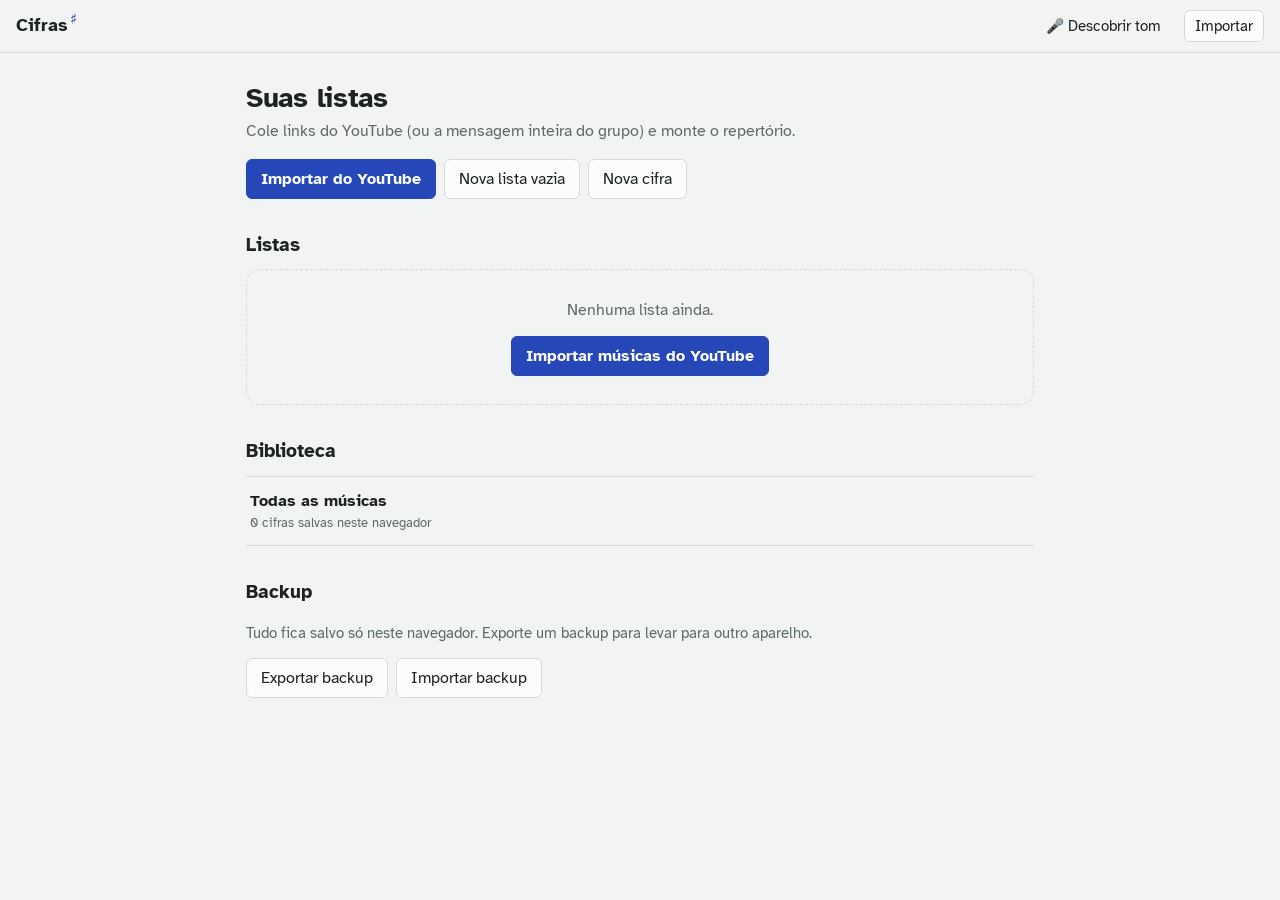
==== cifras/index.html @ baada711 "Letra no rascunho (LRCLIB ou IA) e importação de playlists - Busca a letra sincronizada no LRCLIB e " ====
<!doctype html>
<html lang="pt-BR">
<head>
  <meta charset="utf-8">
  <meta name="viewport" content="width=device-width, initial-scale=1, viewport-fit=cover">
  <title>Cifras</title>
  <meta name="description" content="Monte repertórios a partir de links do YouTube, edite cifras, mude o tom e toque com rolagem automática.">
  <meta name="theme-color" content="#f2f4f3" media="(prefers-color-scheme: light)">
  <meta name="theme-color" content="#151918" media="(prefers-color-scheme: dark)">
  <link rel="icon" href="data:image/svg+xml,%3Csvg xmlns='http://www.w3.org/2000/svg' viewBox='0 0 32 32'%3E%3Crect width='32' height='32' rx='7' fill='%232547b8'/%3E%3Ctext x='16' y='23' font-family='Arial' font-weight='700' font-size='19' text-anchor='middle' fill='white'%3EC%23%3C/text%3E%3C/svg%3E">
  <link rel="preconnect" href="https://fonts.googleapis.com">
  <link rel="preconnect" href="https://fonts.gstatic.com" crossorigin>
  <link href="https://fonts.googleapis.com/css2?family=Atkinson+Hyperlegible:ital,wght@0,400;0,700;1,400&display=swap" rel="stylesheet">
  <link rel="stylesheet" href="style.css?v=5">
</head>
<body>
  <header class="top">
    <a class="brand" href="#/">Cifras<b>♯</b></a>
    <span class="spacer"></span>
    <button class="btn small ghost" id="mic-global" type="button" title="Descobrir o tom que está tocando">🎤 Descobrir tom</button>
    <a class="btn small" href="#/importar">Importar</a>
  </header>
  <main id="app" tabindex="-1"></main>
  <div id="print" aria-hidden="true"></div>
  <script type="module" src="app.js?v=5"></script>
</body>
</html>
---- cifras/style.css ----
:root {
  --paper: #f2f4f3;
  --sheet: #fbfcfb;
  --ink: #1d2321;
  --muted: #5e6a66;
  --line: #d5dbd8;
  --chord: #2547b8;
  --chord-soft: #e3e9fb;
  --warn: #a64b17;
  --warn-soft: #f8e9df;
  --ok: #2c6e49;
  --focus: #2547b8;
  --radius-s: 6px;
  --radius-l: 14px;
  --font: "Atkinson Hyperlegible", system-ui, -apple-system, "Segoe UI", sans-serif;
  --lyric-size: 1.12rem;
  color-scheme: light;
}
@media (prefers-color-scheme: dark) {
  :root {
    --paper: #151918;
    --sheet: #1c2120;
    --ink: #e6ebe9;
    --muted: #9aa7a2;
    --line: #313937;
    --chord: #93abff;
    --chord-soft: #253054;
    --warn: #f0a46f;
    --warn-soft: #3a2a1f;
    --ok: #79c89a;
    --focus: #93abff;
    color-scheme: dark;
  }
}

* { box-sizing: border-box; }
html { -webkit-text-size-adjust: 100%; }
body {
  margin: 0;
  background: var(--paper);
  color: var(--ink);
  font: 400 1rem/1.5 var(--font);
}
a { color: var(--chord); }
button, input, select, textarea { font: inherit; color: inherit; }
:focus-visible { outline: 3px solid var(--focus); outline-offset: 2px; }
[hidden] { display: none !important; }

.top {
  position: sticky; top: 0; z-index: 5;
  display: flex; align-items: center; gap: 12px;
  padding: 10px 16px;
  background: color-mix(in srgb, var(--paper) 92%, transparent);
  backdrop-filter: blur(8px);
  border-bottom: 1px solid var(--line);
}
.brand {
  font-weight: 700; font-size: 1.15rem; text-decoration: none; color: var(--ink);
  display: inline-flex; align-items: baseline; gap: 2px;
}
.brand b { color: var(--chord); font-size: .8em; transform: translateY(-.45em); }
.top .spacer { flex: 1; }

main { max-width: 820px; margin: 0 auto; padding: 20px 16px 96px; }

h1 { font-size: 1.75rem; line-height: 1.2; margin: 8px 0 4px; letter-spacing: -.01em; }
h2 { font-size: 1.2rem; margin: 32px 0 10px; }
.sub { color: var(--muted); margin: 0 0 16px; }
.hint { color: var(--muted); font-size: .92rem; }

.btn {
  display: inline-flex; align-items: center; justify-content: center; gap: 6px;
  min-height: 40px; padding: 7px 14px;
  border: 1px solid var(--line); border-radius: var(--radius-s);
  background: var(--sheet); color: var(--ink);
  text-decoration: none; cursor: pointer; white-space: nowrap;
}
.btn:hover { border-color: var(--muted); }
.btn.primary { background: var(--chord); border-color: var(--chord); color: var(--sheet); font-weight: 700; }
.btn.warn { color: var(--warn); }
.btn.ghost { background: transparent; border-color: transparent; }
.btn.small { min-height: 32px; padding: 3px 10px; font-size: .92rem; }
.btn.icon { width: 40px; padding: 0; font-size: 1.15rem; }
.btn[disabled] { opacity: .45; cursor: default; }
.row { display: flex; flex-wrap: wrap; gap: 8px; align-items: center; }
.row.end { justify-content: flex-end; }

label.field { display: block; margin: 0 0 14px; }
label.field > span { display: block; font-weight: 700; margin-bottom: 4px; }
input[type=text], input[type=number], input[type=search], select, textarea {
  width: 100%; padding: 9px 11px;
  background: var(--sheet); border: 1px solid var(--line); border-radius: var(--radius-s);
}
textarea { min-height: 160px; resize: vertical; line-height: 1.45; }
textarea.code { font-family: ui-monospace, "SF Mono", Menlo, Consolas, monospace; font-size: .92rem; min-height: 340px; }
select.key { width: auto; min-width: 82px; font-weight: 700; color: var(--chord); }

/* Linhas de lista (repertórios, músicas) */
.rows { list-style: none; margin: 0; padding: 0; border-top: 1px solid var(--line); }
.rows > li {
  display: flex; align-items: center; gap: 12px;
  padding: 12px 4px; border-bottom: 1px solid var(--line);
}
.rows .main { flex: 1; min-width: 0; text-decoration: none; color: inherit; }
.rows .main strong { display: block; overflow: hidden; text-overflow: ellipsis; white-space: nowrap; }
.rows .main small { color: var(--muted); display: block; overflow: hidden; text-overflow: ellipsis; white-space: nowrap; }
.rows .num { width: 1.6em; text-align: right; color: var(--muted); font-variant-numeric: tabular-nums; }
.rows .handle { cursor: grab; color: var(--muted); padding: 6px 4px; touch-action: none; user-select: none; font-size: 1.2rem; }
.rows .thumb { width: 72px; aspect-ratio: 16/9; object-fit: cover; border-radius: var(--radius-s); background: var(--line); flex: none; }
.rows li.ghost { opacity: .4; }
.rows .ctrls { display: inline-flex; flex-wrap: wrap; align-items: center; gap: 6px 8px; }
.rows .btn.small.icon { width: 32px; }
@media (max-width: 640px) {
  .rows.songs > li { flex-wrap: wrap; row-gap: 8px; }
  .rows.songs .main { flex-basis: calc(100% - 80px); }
  .rows.songs .ctrls { flex-basis: 100%; padding-left: 52px; }
  #lib-rows .ctrls { padding-left: 4px; }
}
.rows li.sel { background: var(--chord-soft); }

.keybadge {
  font-weight: 700; color: var(--chord);
  padding: 2px 8px; border-radius: 999px; background: var(--chord-soft);
  white-space: nowrap; font-size: .95rem;
}
.keybadge .from { color: var(--muted); font-weight: 400; }

.empty {
  padding: 28px 20px; border: 1.5px dashed var(--line); border-radius: var(--radius-l);
  text-align: center; color: var(--muted);
}
.empty p { margin: 0 0 14px; }

.banner {
  display: flex; flex-wrap: wrap; gap: 10px; align-items: center; justify-content: space-between;
  padding: 12px 14px; margin: 12px 0; border-radius: var(--radius-s);
  background: var(--warn-soft); color: var(--warn);
}
.banner p { margin: 0; flex: 1 1 220px; }
.banner.info { background: var(--chord-soft); color: var(--ink); }

.batchbar {
  display: flex; flex-wrap: wrap; gap: 8px; align-items: center;
  padding: 10px 12px; margin: 0 0 12px;
  background: var(--sheet); border: 1px solid var(--line); border-radius: var(--radius-s);
}
.stepper { display: inline-flex; align-items: center; gap: 2px; }
.stepper .btn { min-height: 34px; width: 34px; padding: 0; }

/* Página da cifra */
.song-head { display: flex; flex-wrap: wrap; gap: 6px 16px; align-items: flex-end; justify-content: space-between; }
.song-head h1 { margin-bottom: 0; }
.song-head .artist { color: var(--muted); margin: 0; font-size: 1.05rem; }
.keyctl {
  display: inline-flex; align-items: center; gap: 6px;
  padding: 6px; border-radius: var(--radius-l); background: var(--sheet); border: 1px solid var(--line);
}
.keyctl .label { padding: 0 6px 0 8px; color: var(--muted); }
.keyctl .bigkey { font-size: 1.6rem; font-weight: 700; color: var(--chord); min-width: 2.2em; text-align: center; }
.keyctl .orig { color: var(--muted); font-size: .85rem; padding-right: 8px; }
.toolbar { display: flex; flex-wrap: wrap; gap: 6px; margin: 16px 0; }
.video { position: relative; aspect-ratio: 16/9; margin: 0 0 16px; border-radius: var(--radius-l); overflow: hidden; background: #000; }
.video iframe { position: absolute; inset: 0; width: 100%; height: 100%; border: 0; }

.sheet {
  background: var(--sheet); border: 1px solid var(--line); border-radius: var(--radius-l);
  padding: 22px 20px 28px; font-size: var(--lyric-size); line-height: 1.35;
  overflow-x: auto;
}
.sheet .ln { white-space: pre-wrap; min-height: 1.35em; }
.sheet .ln.has-ch { white-space: normal; }
.sheet .ln.has-ch { margin-top: .25em; }
.sheet .seg { display: inline-flex; flex-direction: column; vertical-align: bottom; }
.sheet .seg .ch { font-weight: 700; color: var(--chord); min-height: 1.2em; padding-right: .45em; white-space: pre; }
.sheet .seg .tx { white-space: pre; }
.sheet .chords-only .ch { display: inline-block; margin-right: .9em; font-weight: 700; color: var(--chord); }
.sheet .section { font-weight: 700; color: var(--muted); margin: 1em 0 .2em; }
.sheet .section::before { content: ""; display: inline-block; width: 4px; height: .9em; background: var(--chord); margin-right: 8px; border-radius: 2px; vertical-align: -1px; }
.sheet .tab { font-family: ui-monospace, Menlo, Consolas, monospace; font-size: .85em; white-space: pre; color: var(--muted); }
.sheet .gap { height: .8em; }

.pager { display: flex; justify-content: space-between; gap: 12px; margin-top: 20px; }
.pager a { flex: 1; text-decoration: none; padding: 12px 14px; border: 1px solid var(--line); border-radius: var(--radius-s); background: var(--sheet); color: var(--ink); min-width: 0; }
.pager a small { display: block; color: var(--muted); }
.pager a.next { text-align: right; }
.pager a span { display: block; overflow: hidden; text-overflow: ellipsis; white-space: nowrap; }

/* Editor */
.editor-grid { display: grid; gap: 18px; }
.editor-grid > * { min-width: 0; }
@media (min-width: 1000px) {
  main.wide { max-width: 1240px; }
  .editor-grid { grid-template-columns: 1fr 1fr; align-items: start; }
  .editor-grid .preview { position: sticky; top: 72px; max-height: calc(100vh - 90px); overflow: auto; }
}
.fields { display: grid; grid-template-columns: 1fr 1fr; gap: 0 12px; }
.fields .full { grid-column: 1 / -1; }
@media (max-width: 560px) { .fields { grid-template-columns: 1fr; } }
details.help { margin: 6px 0 14px; color: var(--muted); font-size: .92rem; }
details.help summary { cursor: pointer; color: var(--chord); }
details.help code { background: var(--chord-soft); padding: 0 4px; border-radius: 3px; color: var(--ink); }

/* Importação */
.import-results .rows > li { align-items: flex-start; }
.import-results .inputs { flex: 1; display: grid; grid-template-columns: 1fr 1fr; gap: 6px; min-width: 0; }
@media (max-width: 560px) { .import-results .inputs { grid-template-columns: 1fr; } }
.import-results .status { font-size: .85rem; color: var(--muted); grid-column: 1 / -1; }

/* Diálogos */
dialog {
  border: 1px solid var(--line); border-radius: var(--radius-l);
  background: var(--sheet); color: var(--ink);
  padding: 20px; width: min(560px, calc(100vw - 24px)); max-height: calc(100vh - 32px);
}
dialog::backdrop { background: rgb(10 14 13 / .55); }
dialog h2 { margin-top: 0; }
dialog.wide { width: min(980px, calc(100vw - 16px)); }
.meter { height: 8px; border-radius: 4px; background: var(--line); overflow: hidden; margin: 10px 0; }
.meter > i { display: block; height: 100%; width: 0; background: var(--chord); transition: width .1s linear; }
.detected { font-size: 3rem; font-weight: 700; color: var(--chord); line-height: 1.1; margin: 8px 0; }
.alts { color: var(--muted); }
.notation { overflow-x: auto; background: #fff; border-radius: var(--radius-s); padding: 6px; color: #111; }

/* Modo rolagem */
.stage {
  position: fixed; inset: 0; z-index: 50; display: flex; flex-direction: column;
  background: var(--paper);
}
.stage .scroller { flex: 1; overflow-y: auto; scroll-behavior: auto; }
.stage .sheet { border: 0; border-radius: 0; background: transparent; max-width: 900px; margin: 0 auto; padding: 38vh 20px 70vh; }
.stage .guide {
  position: absolute; left: 0; right: 0; top: 34vh; height: 0; border-top: 2px dashed color-mix(in srgb, var(--chord) 45%, transparent);
  pointer-events: none;
}
.stage .ln, .stage .section, .stage .chords-only { transition: opacity .2s; opacity: .55; }
.stage .now { opacity: 1; }
.stage .now .tx { text-decoration: underline 3px color-mix(in srgb, var(--chord) 55%, transparent); text-underline-offset: 6px; }
.stage .controls {
  display: flex; flex-wrap: wrap; gap: 8px; align-items: center; justify-content: center;
  padding: 10px 12px calc(10px + env(safe-area-inset-bottom));
  background: var(--sheet); border-top: 1px solid var(--line);
}
.stage .controls .grp { display: inline-flex; align-items: center; gap: 4px; }
.stage .controls .val { min-width: 3.2em; text-align: center; font-variant-numeric: tabular-nums; }
.stage .mini-video { position: absolute; right: 12px; top: 12px; width: min(320px, 45vw); aspect-ratio: 16/9; border-radius: var(--radius-s); overflow: hidden; box-shadow: 0 6px 24px rgb(0 0 0 / .3); }
.stage .mini-video iframe { width: 100%; height: 100%; border: 0; }
.beat { width: 14px; height: 14px; border-radius: 50%; background: var(--line); }
.beat.on { background: var(--chord); }
.beat.on.accent { background: var(--warn); }

.toast {
  position: fixed; left: 50%; bottom: 20px; transform: translateX(-50%); z-index: 100;
  background: var(--ink); color: var(--paper); padding: 10px 16px; border-radius: var(--radius-s);
  max-width: calc(100vw - 32px); box-shadow: 0 4px 18px rgb(0 0 0 / .25);
}

@media (prefers-reduced-motion: reduce) {
  * { transition: none !important; }
}

#print { display: none; }
@media print {
  body > *:not(#print) { display: none !important; }
  #print { display: block; color: #000; }
  #print .song { break-after: page; }
  #print .song:last-child { break-after: auto; }
  #print h1 { font-size: 20pt; margin: 0; }
  #print .meta { color: #444; margin: 0 0 12pt; }
  #print .sheet { border: 0; padding: 0; background: none; font-size: 12pt; overflow: visible; }
  #print .sheet .ch { color: #000; }
  #print .sheet .section::before { background: #000; }
}

/* Player fixo do YouTube (mínimo de 200 × 200 px exigido pelo YouTube) */
.dock {
  position: fixed; right: 12px; bottom: 12px; z-index: 60;
  width: min(380px, calc(100vw - 24px));
  background: var(--sheet); border: 1px solid var(--line); border-radius: var(--radius-l);
  box-shadow: 0 10px 30px rgb(0 0 0 / .22); overflow: hidden;
}
.dock-bar { display: flex; align-items: center; gap: 2px; padding: 6px 6px 6px 12px; }
.dock-title { flex: 1; min-width: 0; line-height: 1.25; }
.dock-title strong, .dock-title small { display: block; overflow: hidden; text-overflow: ellipsis; white-space: nowrap; }
.dock-title small { color: var(--muted); font-size: .82rem; }
.dock-video { aspect-ratio: 16 / 9; min-height: 200px; background: #000; }
.dock-video iframe { width: 100%; height: 100%; border: 0; display: block; }
body.has-dock main { padding-bottom: 340px; }
body.stage-open .dock { top: 12px; bottom: auto; }
.rows li.playing { background: var(--chord-soft); }
.rows li.playing .main strong::before { content: "♪ "; color: var(--chord); }
dialog.side {
  position: fixed; inset: 64px auto auto 12px; margin: 0; z-index: 55;
  width: min(640px, calc(100vw - 24px)); max-height: calc(100vh - 80px); overflow: auto;
  box-shadow: 0 10px 30px rgb(0 0 0 / .22);
}
@media (min-width: 900px) { dialog.side { width: min(640px, calc(100vw - 420px)); } }
@media (max-width: 899px) { body.has-dock dialog.side { max-height: calc(100vh - 340px); } }
.pl-reader { margin: 12px 0; width: 356px; max-width: 100%; aspect-ratio: 16/9; min-height: 200px; }
.pl-reader iframe { width: 100%; height: 100%; border: 0; }
.check { display: flex; gap: 8px; align-items: flex-start; cursor: pointer; }
.check input { margin-top: .3em; flex: none; }
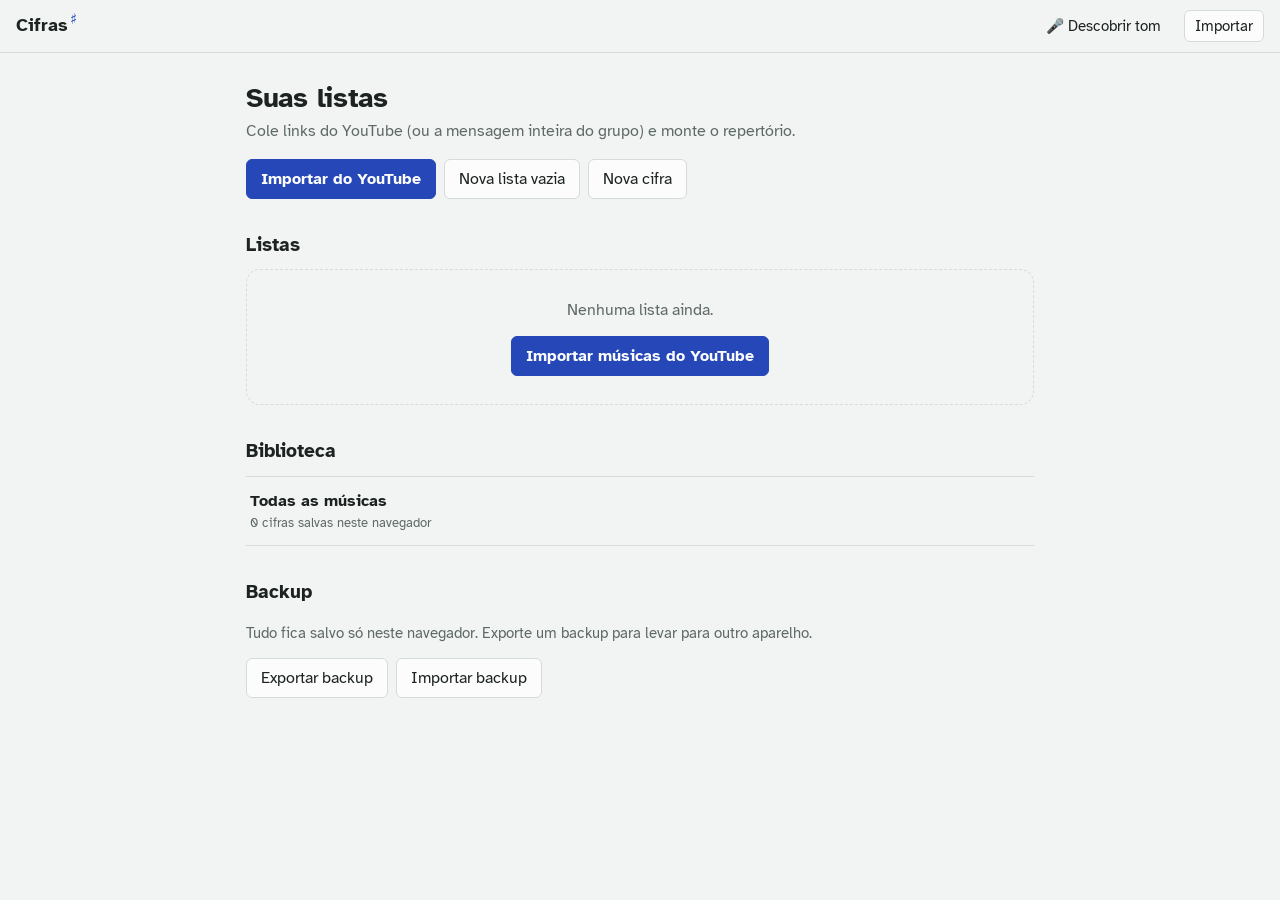
==== commit 2abee2fc: "IA de letra volta para o processador quando a placa de vídeo falha - Só usa WebGPU se o navegador co" ====
--- a/cifras/index.html
+++ b/cifras/index.html
@@ -11,7 +11,7 @@
   <link rel="preconnect" href="https://fonts.googleapis.com">
   <link rel="preconnect" href="https://fonts.gstatic.com" crossorigin>
   <link href="https://fonts.googleapis.com/css2?family=Atkinson+Hyperlegible:ital,wght@0,400;0,700;1,400&display=swap" rel="stylesheet">
-  <link rel="stylesheet" href="style.css?v=5">
+  <link rel="stylesheet" href="style.css?v=6">
 </head>
 <body>
   <header class="top">
@@ -22,6 +22,6 @@
   </header>
   <main id="app" tabindex="-1"></main>
   <div id="print" aria-hidden="true"></div>
-  <script type="module" src="app.js?v=5"></script>
+  <script type="module" src="app.js?v=6"></script>
 </body>
 </html>
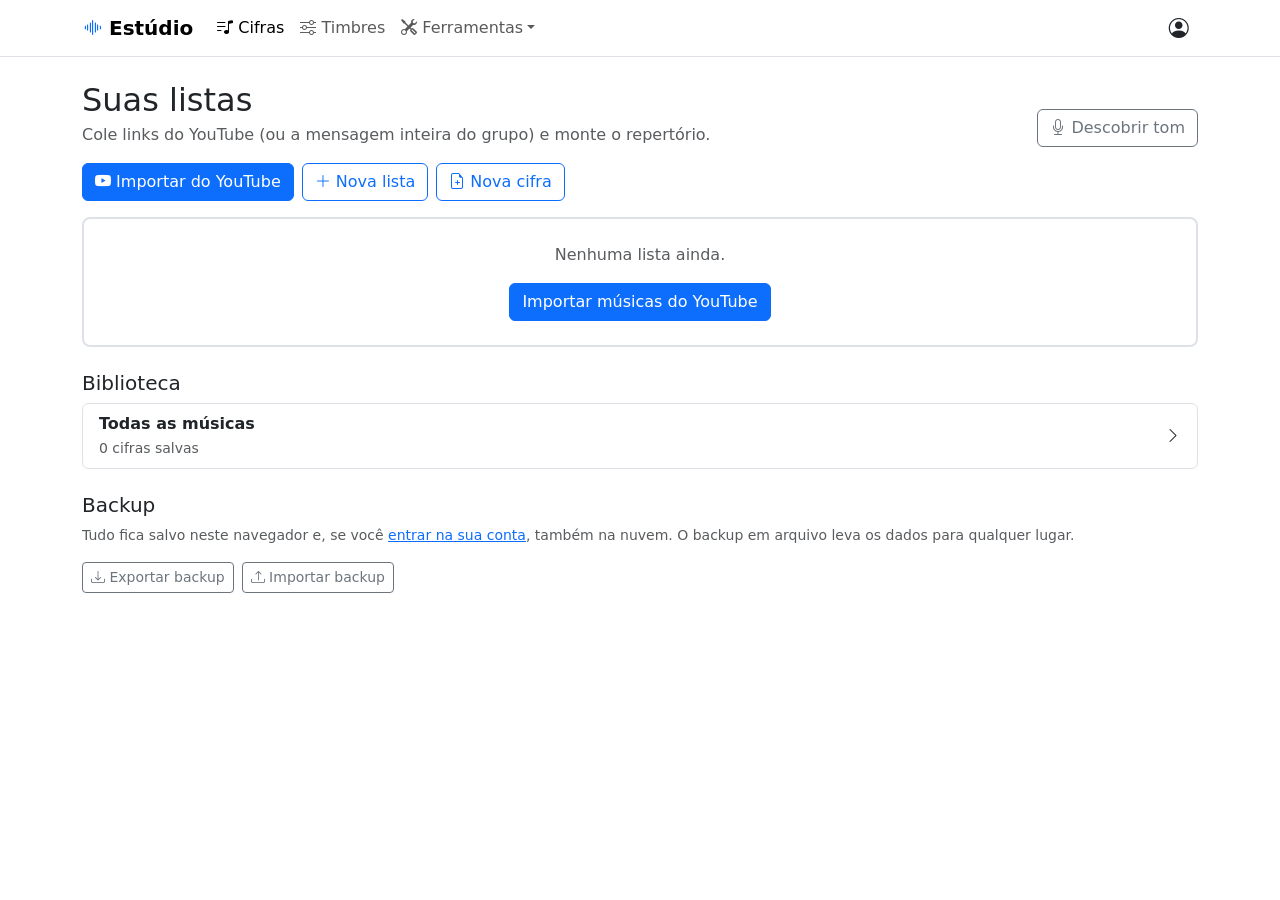
==== commit 72675739: "Estúdio: app único com Cifras, Timbres e ferramentas, módulos compartilhados, Bootstrap e conta na n" ====
--- a/cifras/index.html
+++ b/cifras/index.html
@@ -2,26 +2,9 @@
 <html lang="pt-BR">
 <head>
   <meta charset="utf-8">
-  <meta name="viewport" content="width=device-width, initial-scale=1, viewport-fit=cover">
   <title>Cifras</title>
-  <meta name="description" content="Monte repertórios a partir de links do YouTube, edite cifras, mude o tom e toque com rolagem automática.">
-  <meta name="theme-color" content="#f2f4f3" media="(prefers-color-scheme: light)">
-  <meta name="theme-color" content="#151918" media="(prefers-color-scheme: dark)">
-  <link rel="icon" href="data:image/svg+xml,%3Csvg xmlns='http://www.w3.org/2000/svg' viewBox='0 0 32 32'%3E%3Crect width='32' height='32' rx='7' fill='%232547b8'/%3E%3Ctext x='16' y='23' font-family='Arial' font-weight='700' font-size='19' text-anchor='middle' fill='white'%3EC%23%3C/text%3E%3C/svg%3E">
-  <link rel="preconnect" href="https://fonts.googleapis.com">
-  <link rel="preconnect" href="https://fonts.gstatic.com" crossorigin>
-  <link href="https://fonts.googleapis.com/css2?family=Atkinson+Hyperlegible:ital,wght@0,400;0,700;1,400&display=swap" rel="stylesheet">
-  <link rel="stylesheet" href="style.css?v=6">
+  <meta name="viewport" content="width=device-width, initial-scale=1">
+  <script>location.replace('/?de=cifras' + location.hash);</script>
 </head>
-<body>
-  <header class="top">
-    <a class="brand" href="#/">Cifras<b>♯</b></a>
-    <span class="spacer"></span>
-    <button class="btn small ghost" id="mic-global" type="button" title="Descobrir o tom que está tocando">🎤 Descobrir tom</button>
-    <a class="btn small" href="#/importar">Importar</a>
-  </header>
-  <main id="app" tabindex="-1"></main>
-  <div id="print" aria-hidden="true"></div>
-  <script type="module" src="app.js?v=6"></script>
-</body>
+<body><p>O Cifras agora faz parte do <a href="/#/cifras">Estúdio</a>.</p></body>
 </html>
